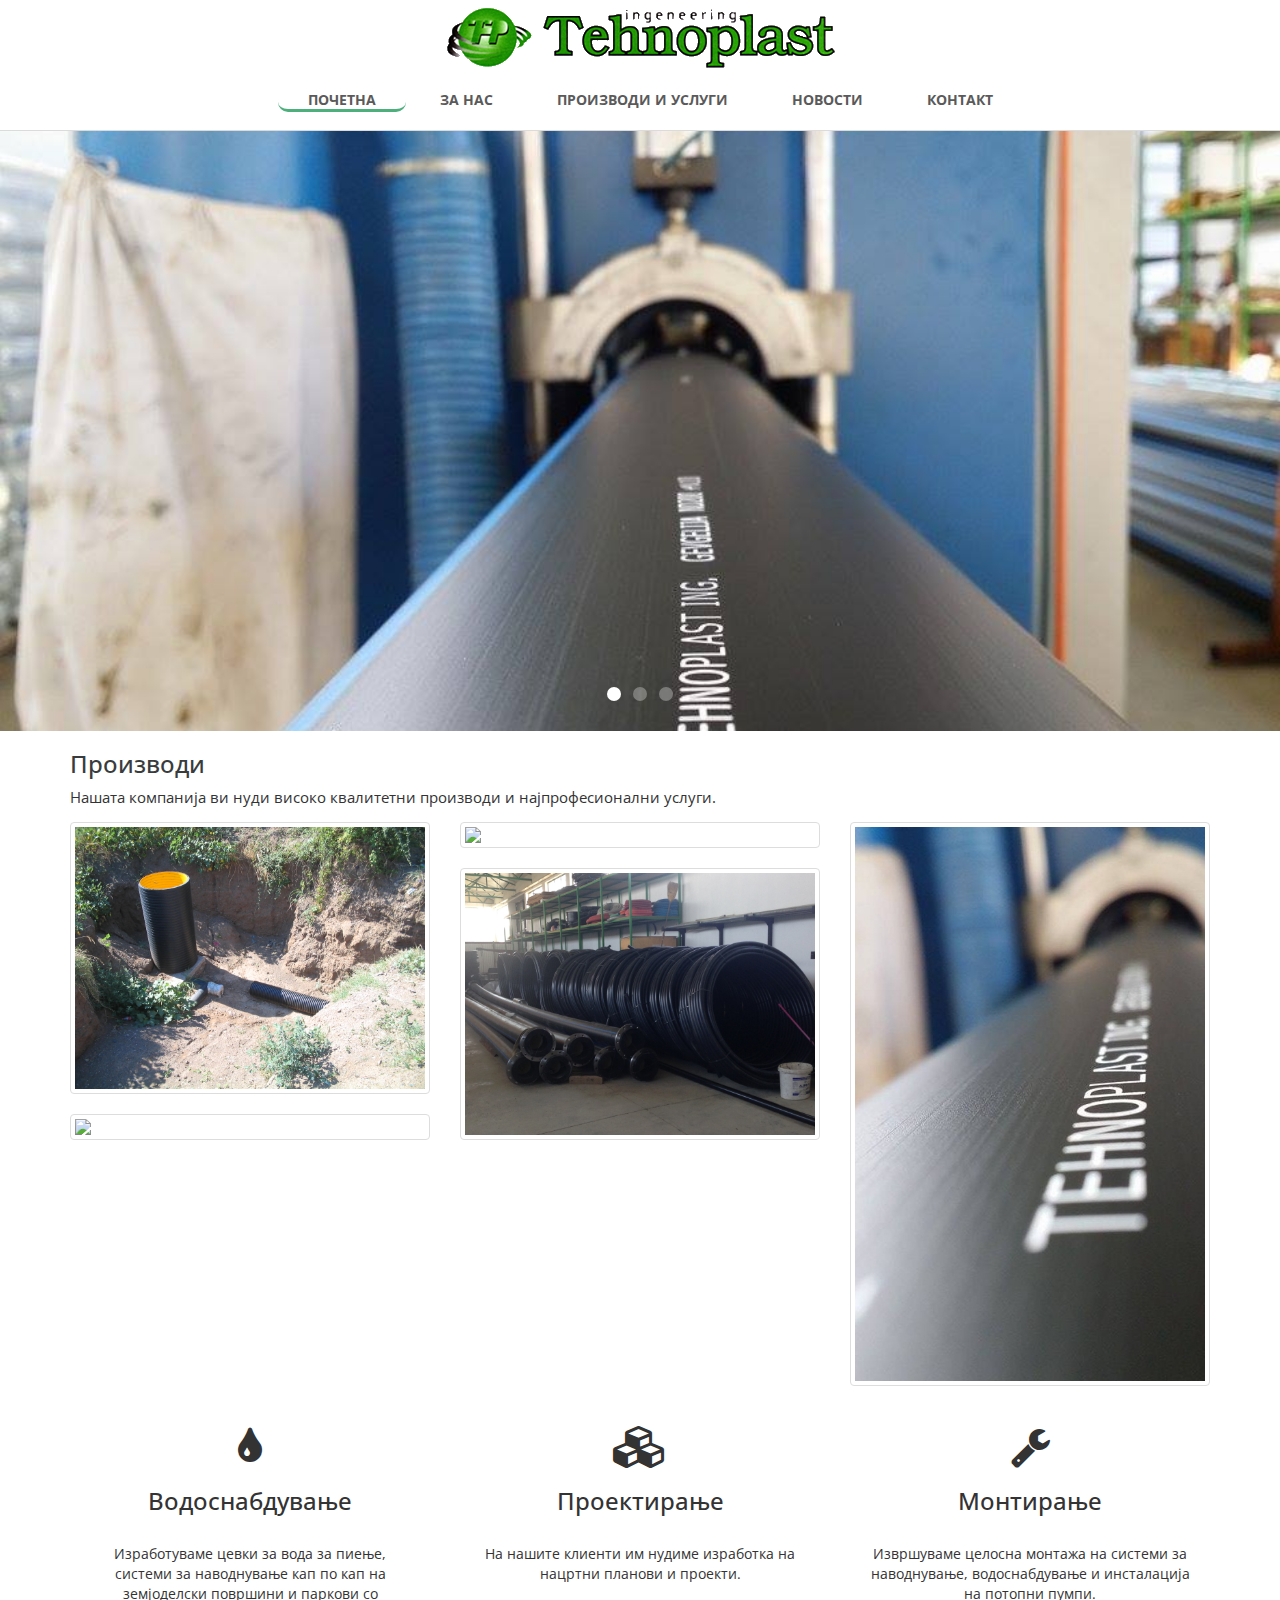
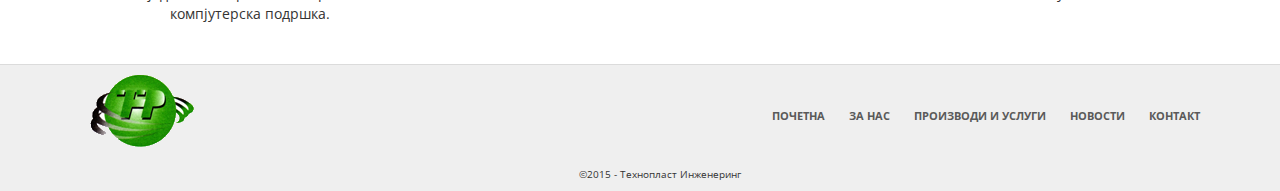
==== index.html @ 3195c8a0 "first commit" ====
﻿<!DOCTYPE html>
<html>
<head>
<meta charset="UTF-8">
<title>Технопласт Инженеринг</title>
<link rel="stylesheet" type="text/css" href="./css/normalize.min.css">
<link rel="stylesheet" href="https://maxcdn.bootstrapcdn.com/font-awesome/4.3.0/css/font-awesome.min.css">
<link rel="stylesheet" href="https://maxcdn.bootstrapcdn.com/bootstrap/3.3.2/css/bootstrap.min.css">
<link href="./css/flickerplate.css" rel="stylesheet" type="text/css">
<link href='http://fonts.googleapis.com/css?family=Open+Sans' rel='stylesheet' type='text/css'>
<link href='http://fonts.googleapis.com/css?family=Poiret+One&subset=latin,cyrillic' rel='stylesheet' type='text/css'>
<link rel="stylesheet" href="./css/main.css">
</head>
<body>
<div class="nav">
	<div class="container">
		<ul class="logo">
		<li><a href="#"><img src="./images/logo.png"></a></li>
		</ul>
		<br />
		<!-- <ul class="navigacija">
		<li><a href="./index.html">Почетна</a></li>
		<li><a href="./zaNas.html">За Нас</a></li>
		<li><a href="#">Производи и услуги</a></li>
		<li><a href="#">Новости</a></li>
		<li><a href="./kontakt.html">Контакт</a></li>
		</ul> -->
	</div>
</div>
<div class="nav">
<ul class="navigacija">
		<li class="aktiven"><a href="./index.html">Почетна</a></li>
		<li><a href="./zaNas.html">За Нас</a></li>
		<li><a href="#">Производи и услуги</a></li>
		<li><a href="#">Новости</a></li>
		<li><a href="./kontakt.html">Контакт</a></li>
		</ul>
</div>
<!-- <div class="jumbotron">
<div class="container">
<h1>
Квалитет до последната капка</h1>
</div> -->
<div class="flicker-example" data-auto-flick-delay="3" data-theme="light">
    <ul>
        <li data-background="./images/jumbotron.jpg">    
        </li>
        <li data-background="./images/jumbotron1.jpg">

        </li>
        <li data-background="./images/jumbotron2.jpg">
        </li>
    </ul>
</div>



<div class="proizvodi">
	<div class="container">
		<h2>Производи</h2>
		<p>
			Нашата компанија ви нуди високо квалитетни производи и најпрофесионални услуги.
		</p>
		<div class="row">
			<div class="col-md-4">
				<div class="thumbnail">
					<img src="./images/slika1.jpg">
				</div>

				<div class="thumbnail">
					<img src="./images/slika2.jpg">
				</div>
			</div>

						<div class="col-md-4">
				<div class="thumbnail">
					<img src="./images/slika4.jpg">
				</div>

				<div class="thumbnail">
					<img src="./images/slika5.jpg">
				</div>
			</div>
						<div class="col-md-4">
				<div class="thumbnail">
					<img src="./images/slika3.jpg">
				</div>
			</div>
			
		</div>
	</div>

</div>
<div class="uslugi">
	<div class="container">
		<div class="row">
			<div class="col-md-4 ikoni">
				
				<i class="fa fa-tint fa-3x"></i>
				<h3>Водоснабдување</h3>
				<p></p>
				
					<div class="accordion-content" id="acc-prv">
						Изработуваме цевки за вода за пиење, системи за наводнување кап по кап на земјоделски површини и паркови со компјутерска подршка.
					</div>
					
			</div>
			
			<div class="col-md-4 ikoni">
				
				<i class="fa fa-cubes fa-3x"></i>
				<h3>Проектирање</h3>
				<p></p>
				
					<div class="accordion-content" id="acc-vtor">		
						На нашите клиенти им нудиме изработка на нацртни планови и проекти.
					</div>
			</div>
			
			<div class="col-md-4 ikoni">
				<p><i class="fa fa-wrench fa-3x"></i>
				<h3>Монтирање</h3>
				<p></p>
				
					<div class="accordion-content" id="acc-tret">		
						Извршуваме целосна монтажа на системи за наводнување, водоснабдување и инсталација на потопни пумпи.
					</div>
			</div>
		</div>
	
	</div>
</div>
<div class="footer">
	<div class="container">
		<ul class="logo">
		<li><a href="#"><img src="./images/logo2.png"></a></li>
		</ul>
		<ul class="navigacija_footer">
		<li><a href="./index.html">Почетна</a></li>
		<li><a href="./zaNas.html">За Нас</a></li>
		<li><a href="#">Производи и услуги</a></li>
		<li><a href="#">Новости</a></li>
		<li><a href="./kontakt.html">Контакт</a></li>
		</ul>
		<ul class="copyright">
			<li>©2015 - Технопласт Инженеринг</li>
		</ul>
	</div>
</div>
<script src="https://cdnjs.cloudflare.com/ajax/libs/jquery/2.1.3/jquery.min.js"></script>
<script src="./js/modernizr.min.js"></script>
<script src="./js/hammer-v2.0.3.min.js"></script>
<script src="./js/flickerplate.min.js"></script>
<script src="./js/app.js"></script>

</body>
</html>
---- css/flickerplate.css ----
@font-face{font-family:'flickerplate';src:url("icon-font-flickerplate/icomoon.eot?c4hmew");src:url("icon-font-flickerplate/icomoon.eot?#iefixc4hmew") format("embedded-opentype"),url("icon-font-flickerplate/icomoon.woff?c4hmew") format("woff"),url("icon-font-flickerplate/icomoon.ttf?c4hmew") format("truetype"),url("icon-font-flickerplate/icomoon.svg?c4hmew#icomoon") format("svg");font-weight:normal;font-style:normal}.flickerplate{position:relative;width:100%;height:600px;background-color:#e6e6e6;overflow:hidden}.flickerplate ul.flicks{width:10000%;height:100%;padding:0px;margin:0px;list-style:none}.flickerplate ul.flicks>li{float:left;width:1%;height:100%;background-position:center;background-size:cover;display:table}.flickerplate ul.flicks>li .flick-inner{height:100%;padding:10px;color:#fff;display:table-cell;vertical-align:middle}.flickerplate ul.flicks>li .flick-inner .flick-content{max-width:68.75em;margin-left:auto;margin-right:auto}.flickerplate ul.flicks>li .flick-title{padding:0px;text-align:center;line-height:56px;line-height:3.5rem;font-size:28px;font-size:1.75rem}@media only screen and (min-width: 43.813em){.flickerplate ul.flicks>li .flick-title{line-height:75px;line-height:4.6875rem;font-size:44px;font-size:2.75rem}}.flickerplate ul.flicks>li .flick-sub-text{padding:5px;text-align:center;color:rgba(255,255,255,0.8);line-height:42px;line-height:2.625rem;font-size:16px;font-size:1rem;font-weight:300}.flickerplate ul.flicks>li .flick-title span.flick-block-text,.flickerplate ul.flicks>li .flick-sub-text span.flick-block-text{padding-left:18px;padding-right:18px;padding-top:12px;padding-bottom:12px;background-color:rgba(0,0,0,0.6)}.flickerplate .arrow-navigation{display:block;position:absolute;top:10%;width:10%;height:80%;z-index:100;overflow:hidden;font-family:"flickerplate";vertical-align:middle}.flickerplate .arrow-navigation:before{position:absolute;top:50%;left:50%;margin-left:-25px;margin-top:-25px;height:50px;width:50px;opacity:0;filter:alpha(opacity=0);text-align:center;color:#fff;font-size:48px;font-size:3rem;-webkit-transition:opacity 0.2s ease-out;-moz-transition:opacity 0.2s ease-out;-o-transition:opacity 0.2s ease-out;-ms-transition:opacity 0.2s ease-out;transition:opacity 0.2s ease-out}.no-touch .flickerplate .arrow-navigation:hover{cursor:pointer}.no-touch .flickerplate .arrow-navigation:hover.left:before,.no-touch .flickerplate .arrow-navigation:hover.right:before{opacity:1;filter:alpha(opacity=100)}.no-touch .flickerplate .arrow-navigation:active.left:before,.no-touch .flickerplate .arrow-navigation:active.right:before{margin-top:-23px}.flickerplate .arrow-navigation.left{left:0%}.flickerplate .arrow-navigation.left:before{content:"\f104"}.flickerplate .arrow-navigation.right{right:0%}.flickerplate .arrow-navigation.right:before{content:"\f105"}.flickerplate .dot-navigation{position:absolute;bottom:15px;width:100%;text-align:center;z-index:100}.flickerplate .dot-navigation ul{text-align:center;list-style:none;padding:0px 15px}.flickerplate .dot-navigation ul li{display:inline-block;float:none}.flickerplate .dot-navigation .dot{width:14px;height:14px;margin:0px 6px;background-color:rgba(255,255,255,0.3);border-radius:50%;-o-border-radius:50%;-ms-border-radius:50%;-moz-border-radius:50%;-webkit-border-radius:50%;background-clip:padding-box;-webkit-transition:background-color 0.2s ease-out;-moz-transition:background-color 0.2s ease-out;-o-transition:background-color 0.2s ease-out;-ms-transition:background-color 0.2s ease-out;transition:background-color 0.2s ease-out}.flickerplate .dot-navigation .dot:hover{cursor:pointer;background-color:rgba(255,255,255,0.6)}.flickerplate .dot-navigation .dot.active{background-color:#fff}.flickerplate .dot-navigation.left,.flickerplate .dot-navigation.left ul{text-align:left}.flickerplate .dot-navigation.right,.flickerplate .dot-navigation.right ul{text-align:right}.flickerplate.flicker-theme-dark .dot-navigation .dot{background-color:rgba(0,0,0,0.12)}.flickerplate.flicker-theme-dark .dot-navigation .dot:hover{background-color:rgba(0,0,0,0.6)}.flickerplate.flicker-theme-dark .dot-navigation .dot.active{background-color:#000}.flickerplate.flicker-theme-dark ul.flicks li .flick-inner{color:rgba(0,0,0,0.9)}.flickerplate.flicker-theme-dark ul.flicks li .flick-inner .flick-content .flick-sub-text{color:rgba(0,0,0,0.9)}.flickerplate.flicker-theme-dark ul.flicks li .flick-inner .flick-content .flick-title span.flick-block-text,.flickerplate.flicker-theme-dark ul.flicks li .flick-inner .flick-content .flick-sub-text span.flick-block-text{background-color:rgba(255,255,255,0.5)}.flickerplate ul.flicks li.flick-theme-dark .flick-inner{color:rgba(0,0,0,0.9)}.flickerplate ul.flicks li.flick-theme-dark .flick-inner .flick-content .flick-sub-text{color:rgba(0,0,0,0.9)}.flickerplate ul.flicks li.flick-theme-dark .flick-inner .flick-content .flick-title span.flick-block-text,.flickerplate ul.flicks li.flick-theme-dark .flick-inner .flick-content .flick-sub-text span.flick-block-text{background-color:rgba(255,255,255,0.5)}.flickerplate.animate-transform-slide ul.flicks{-webkit-perspective:1000;-webkit-backface-visibility:hidden;transform:translate3d(0%, 0px, 0px);-webkit-transform:translate3d(0%, 0px, 0px);-webkit-transition:-webkit-transform 0.2s ease-out;-o-transition:-o-transform 0.2s ease-out;-moz-transition:-moz-transform 0.2s ease-out;transition:transform 0.2s ease-out}@media only screen and (min-width: 43.813em){.flickerplate.animate-transform-slide ul.flicks{-webkit-transition:-webkit-transform 0.6s ease-out;-o-transition:-o-transform 0.6s ease-out;-moz-transition:-moz-transform 0.6s ease-out;transition:transform 0.6s ease-out}}.flickerplate.animate-transition-slide ul.flicks{position:relative;left:0%;-webkit-transition:left 0.2s ease-in-out;-moz-transition:left 0.2s ease-in-out;-o-transition:left 0.2s ease-in-out;-ms-transition:left 0.2s ease-in-out;transition:left 0.2s ease-in-out}@media only screen and (min-width: 43.813em){.flickerplate.animate-transition-slide ul.flicks{-webkit-transition:left 0.6s ease-in-out;-moz-transition:left 0.6s ease-in-out;-o-transition:left 0.6s ease-in-out;-ms-transition:left 0.6s ease-in-out;transition:left 0.6s ease-in-out}}.flickerplate.animate-jquery-slide ul.flicks{position:relative;left:0%}.flickerplate.animate-scroller-slide{padding-bottom:0px;overflow:auto}.flickerplate.animate-scroller-slide ul.flicks{position:auto}.flickerplate.animate-transition-fade ul.flicks{position:relative}.flickerplate.animate-transition-fade ul.flicks li{float:none;position:absolute;top:0;left:0;opacity:0;filter:alpha(opacity=0)}.flickerplate.animate-transition-fade.fade-inited ul.flicks li{-webkit-transition:opacity 0.8s linear;-moz-transition:opacity 0.8s linear;-o-transition:opacity 0.8s linear;-ms-transition:opacity 0.8s linear;transition:opacity 0.8s linear}.flickerplate.animate-transition-fade.fade-inited ul.flicks li.first-flick{opacity:1;filter:alpha(opacity=100)}.flickerplate.animate-jquery-fade ul.flicks{position:relative}.flickerplate.animate-jquery-fade ul.flicks li{float:none;position:absolute;top:0;left:0;opacity:0;filter:alpha(opacity=0)}
---- css/main.css ----
*::selection
{
background: #66CC99;
}
body {
font-family: 'Open Sans', sans-serif;
}
 .nav{
	/*border-bottom: 1px solid #dbdbdb;
	box-shadow: 2px 2px 1px grey;*/
	text-align:center;

} 

.nav .container {
	height:70px;
}

.nav a{
	color: #5a5a5a;
	font-size: 14px;
	font-weight: bold;
	padding: 5px 30px;
	text-transform: uppercase;
	text-decoration:none;	
}
.navigacija a:hover{
	border-bottom:solid #4DAF7C;
	border-radius: 20px 5px 20px 5px;
	color:#fff;
	background:#4DAF7C;
}

.navigacija .aktiven{
	border-bottom: solid #4DAF7C;
	border-radius: 10px;
	color: #4DAF7C;
	padding-top:3px;
}

.nav .navigacija {
margin-top: 20px;
}
.nav li {
	display: inline;
}

.logo
{	
	padding: 0;
	/* float: left; */
}

.navigacija{
text-align: center;
margin-bottom:0px;
padding-bottom:20px;
padding-left:20px;
border-bottom: 1px solid #dbdbdb;
box-shadow: 0px 0px 0px grey;
}

.jumbotron {
	background-image:url('../images/stock3.jpg');
	height:550px;
	background-size: cover;
	margin-bottom:0px;
}

.jumbotron .container {
  position: relative;
  top:400px;
}
.jumbotron h1{
  color: #fff;
  font-size: 48px;  
  font-family: 'Poiret One', cursive;
  font-weight: bold;
  text-shadow:2px 2px #333;
}
	
}
.proizvodi {
	background-color: #efefef;
	border-bottom:1px solid #dbdbdb;
	
}

.proizvodi h2 {
	color: #393c3d;
	font-size:24px;
}

.proizvodi p {
	margin-bottom:13px;
	font-size:15px;
}
.uslugi {
	padding: 20px;
	border-bottom:1px solid #dbdbdb;
}
.uslugi .ikoni{
	text-align:center;
}
.uslugi .ikoni a{
	text-decoration:none;
	color: #333;	
}

.uslugi .ikoni:hover{
	border-left: 1px solid #4DAF7C;
	

}

.footer{
	background-color: #efefef;
}

.footer a{
	color: #5a5a5a;
	font-size: 11px;
	font-weight: bold;
	padding: 10px 10px;
	text-transform: uppercase;
	text-decoration:none;	
}

.footer li {
	display:inline;
}

.footer .navigacija_footer {
margin-top:40px;
float:right;
}
.footer .navigacija_footer a:hover{
	color:#4DAF7C;
}


.footer .logo{
float:left;
}

.footer .copyright{
	text-align:center;
	clear:both;
	font-size:10px;
}
.accordion-content {
	padding:20px;
	height:auto;
	
	text-align:center;
}

/* .accordion-content:target {
	
	height:auto;
	padding:20px;
} */


.zaNas {
	margin-top: 100px;
}

.zaNas p {
	font-size:16px;
}

.kontakt {
	margin-top:70px;
	margin-left: 10px;
	margin-right: 40px;
	padding: 30px;
}
.kontakt form
{
	max-width:450px;
	margin: 0 auto 100px;
	padding: 0 20px;
}

.kontakt textarea{
	border: 1px solid;
	width: 100%;
	padding: 10px;
	font-size:12px;
	resize:none;
}

.kontakt input{
	border: 1px solid;
	width: 220px;
	font-size:16px;
}
.kontakt input[type="submit"]{
	
	
}

.kontakt textarea:focus {
	border-color:#4DAF7C;
}

.kontakt input:focus {
	border-color:#4DAF7C;
}

.contact_header {
	padding-left:170px;
	color:#4DAF7C;
}

.kontakt_informacii {
	padding-top:70px;

}

h4 {
	color:#4DAF7C;
}

.prazno_mesto {
	padding: 50px;
}
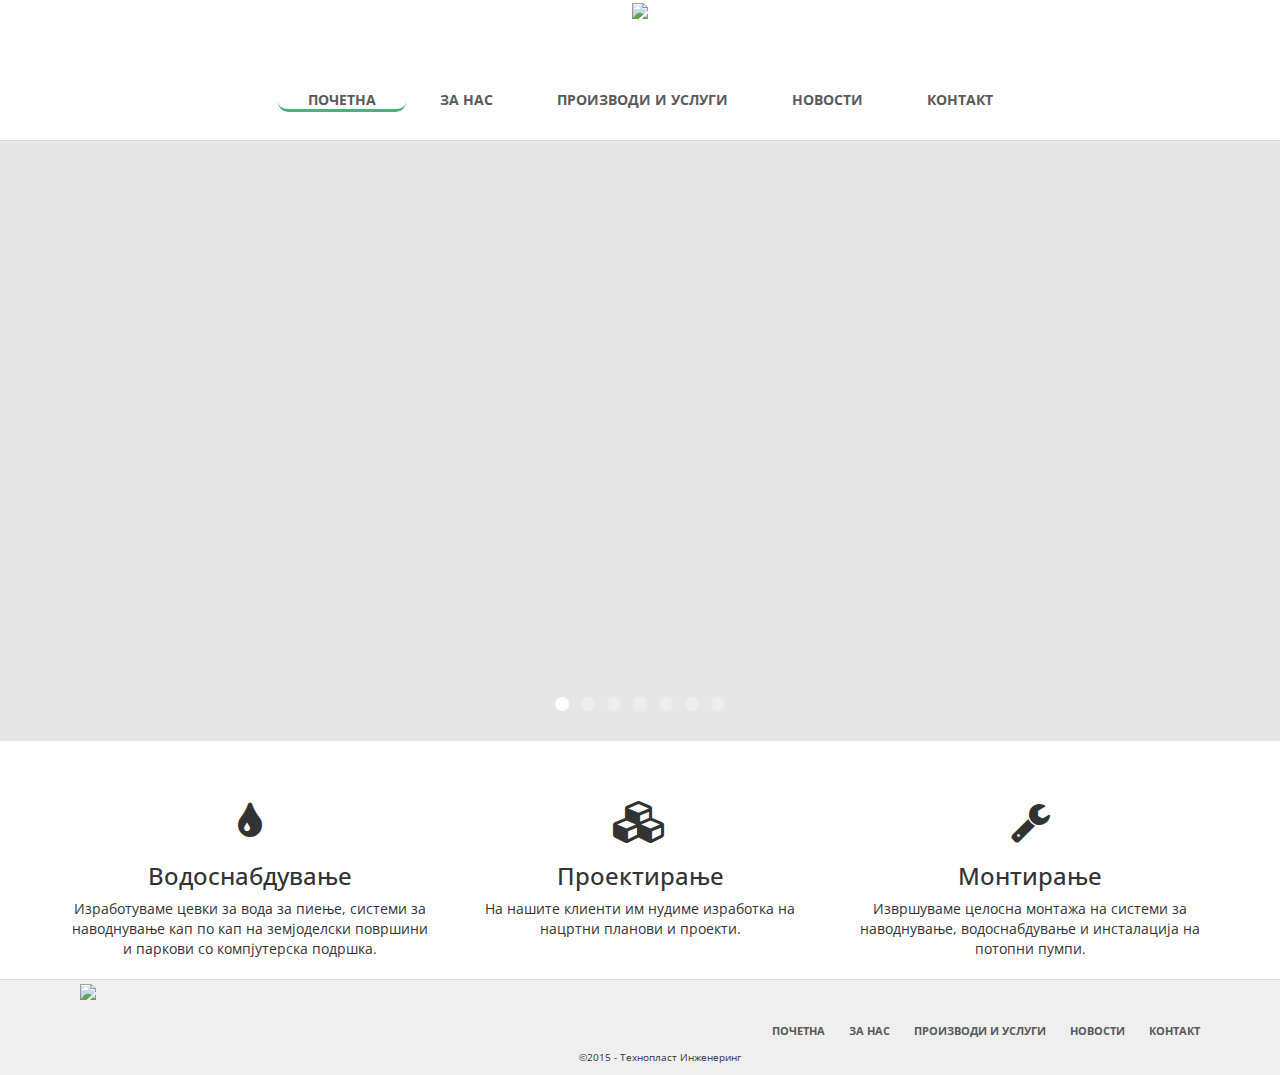
==== commit 4d247e93: "Dodavanje Proizvodi i uslugi i izmeni" ====
--- a/index.html
+++ b/index.html
@@ -2,6 +2,8 @@
 <html>
 <head>
 <meta charset="UTF-8">
+<meta name="viewport" content="width=device-width, initial-scale=1">
+
 <title>Технопласт Инженеринг</title>
 <link rel="stylesheet" type="text/css" href="./css/normalize.min.css">
 <link rel="stylesheet" href="https://maxcdn.bootstrapcdn.com/font-awesome/4.3.0/css/font-awesome.min.css">
@@ -18,79 +20,44 @@
 		<li><a href="#"><img src="./images/logo.png"></a></li>
 		</ul>
 		<br />
-		<!-- <ul class="navigacija">
-		<li><a href="./index.html">Почетна</a></li>
-		<li><a href="./zaNas.html">За Нас</a></li>
-		<li><a href="#">Производи и услуги</a></li>
-		<li><a href="#">Новости</a></li>
-		<li><a href="./kontakt.html">Контакт</a></li>
-		</ul> -->
 	</div>
 </div>
 <div class="nav">
 <ul class="navigacija">
 		<li class="aktiven"><a href="./index.html">Почетна</a></li>
 		<li><a href="./zaNas.html">За Нас</a></li>
-		<li><a href="#">Производи и услуги</a></li>
+		<li><a href="./proizvodiUslugi.html">Производи и услуги</a></li>
 		<li><a href="#">Новости</a></li>
 		<li><a href="./kontakt.html">Контакт</a></li>
 		</ul>
 </div>
-<!-- <div class="jumbotron">
-<div class="container">
-<h1>
-Квалитет до последната капка</h1>
-</div> -->
-<div class="flicker-example" data-auto-flick-delay="3" data-theme="light">
+
+
+<div class="flicker-example" data-auto-flick-delay="5" data-theme="light">
     <ul>
         <li data-background="./images/jumbotron.jpg">    
         </li>
+		
         <li data-background="./images/jumbotron1.jpg">
-
         </li>
+		
         <li data-background="./images/jumbotron2.jpg">
+        </li>
+		
+		<li data-background="./images/jumbotron3.jpg">
+        </li>
+		
+		<li data-background="./images/jumbotron4.jpg">
+        </li>
+		
+		<li data-background="./images/jumbotron5.jpg">
+        </li>
+		
+		<li data-background="./images/jumbotron6.jpg">
         </li>
     </ul>
 </div>
 
-
-
-<div class="proizvodi">
-	<div class="container">
-		<h2>Производи</h2>
-		<p>
-			Нашата компанија ви нуди високо квалитетни производи и најпрофесионални услуги.
-		</p>
-		<div class="row">
-			<div class="col-md-4">
-				<div class="thumbnail">
-					<img src="./images/slika1.jpg">
-				</div>
-
-				<div class="thumbnail">
-					<img src="./images/slika2.jpg">
-				</div>
-			</div>
-
-						<div class="col-md-4">
-				<div class="thumbnail">
-					<img src="./images/slika4.jpg">
-				</div>
-
-				<div class="thumbnail">
-					<img src="./images/slika5.jpg">
-				</div>
-			</div>
-						<div class="col-md-4">
-				<div class="thumbnail">
-					<img src="./images/slika3.jpg">
-				</div>
-			</div>
-			
-		</div>
-	</div>
-
-</div>
 <div class="uslugi">
 	<div class="container">
 		<div class="row">
@@ -130,6 +97,47 @@
 	
 	</div>
 </div>
+
+
+<!-- <div class="proizvodi">
+	<div class="container">
+		<h2>Производи и услуги</h2>
+		<p>
+			<b>Технопласт Инженеринг</b> ви нуди квалитет до последна капка.
+		</p>
+		<div class="row">
+			<div class="col-md-4">
+				<div class="thumbnail">
+					<img src="./images/slika1.jpg">
+				</div>
+
+				<div class="thumbnail">
+					<img src="./images/slika2.jpg">
+				</div>
+			</div>
+
+						<div class="col-md-4">
+				<div class="thumbnail">
+					<img src="./images/slika4.jpg">
+				</div>
+
+				<div class="thumbnail">
+					<img src="./images/slika5.jpg">
+				</div>
+			</div>
+						<div class="col-md-4">
+				<div class="thumbnail">
+					<img src="./images/slika3.jpg">
+				</div>
+			</div>
+			
+		</div>
+	</div>
+
+</div> -->
+
+
+
 <div class="footer">
 	<div class="container">
 		<ul class="logo">
@@ -138,7 +146,7 @@
 		<ul class="navigacija_footer">
 		<li><a href="./index.html">Почетна</a></li>
 		<li><a href="./zaNas.html">За Нас</a></li>
-		<li><a href="#">Производи и услуги</a></li>
+		<li><a href="./proizvodiUslugi.html">Производи и услуги</a></li>
 		<li><a href="#">Новости</a></li>
 		<li><a href="./kontakt.html">Контакт</a></li>
 		</ul>
--- a/css/main.css
+++ b/css/main.css
@@ -40,6 +40,7 @@
 
 .nav .navigacija {
 margin-top: 20px;
+padding-bottom:30px;
 }
 .nav li {
 	display: inline;
@@ -60,24 +61,6 @@
 box-shadow: 0px 0px 0px grey;
 }
 
-.jumbotron {
-	background-image:url('../images/stock3.jpg');
-	height:550px;
-	background-size: cover;
-	margin-bottom:0px;
-}
-
-.jumbotron .container {
-  position: relative;
-  top:400px;
-}
-.jumbotron h1{
-  color: #fff;
-  font-size: 48px;  
-  font-family: 'Poiret One', cursive;
-  font-weight: bold;
-  text-shadow:2px 2px #333;
-}
 	
 }
 .proizvodi {
@@ -86,8 +69,8 @@
 	
 }
 
-.proizvodi h2 {
-	color: #393c3d;
+h2 {
+	color: #4DAF7C;
 	font-size:24px;
 }
 
@@ -96,6 +79,7 @@
 	font-size:15px;
 }
 .uslugi {
+	margin-top:40px;
 	padding: 20px;
 	border-bottom:1px solid #dbdbdb;
 }
@@ -108,7 +92,8 @@
 }
 
 .uslugi .ikoni:hover{
-	border-left: 1px solid #4DAF7C;
+	border-left: 3px solid #4DAF7C; 
+	border-radius:5%;
 	
 
 }
@@ -148,19 +133,6 @@
 	clear:both;
 	font-size:10px;
 }
-.accordion-content {
-	padding:20px;
-	height:auto;
-	
-	text-align:center;
-}
-
-/* .accordion-content:target {
-	
-	height:auto;
-	padding:20px;
-} */
-
 
 .zaNas {
 	margin-top: 100px;
@@ -225,4 +197,31 @@
 
 .prazno_mesto {
 	padding: 50px;
-}+}
+
+.proUsl  {
+	position:relative;
+	overflow-x: hidden;
+	margin-top:50px;
+	padding-top: 100px;
+	padding-left:250px;
+	width:1100px;
+	
+} 
+
+
+	
+} 
+.proUsl .proVodovod {
+float: left;
+}
+
+.proUsl .naslh2 {
+	padding-left:15px;
+	padding-bottom:15px;
+	width:300px;
+	color:#4DAF7C;
+}
+ .proUsl .usl-text {
+	padding-top:25px;
+} 